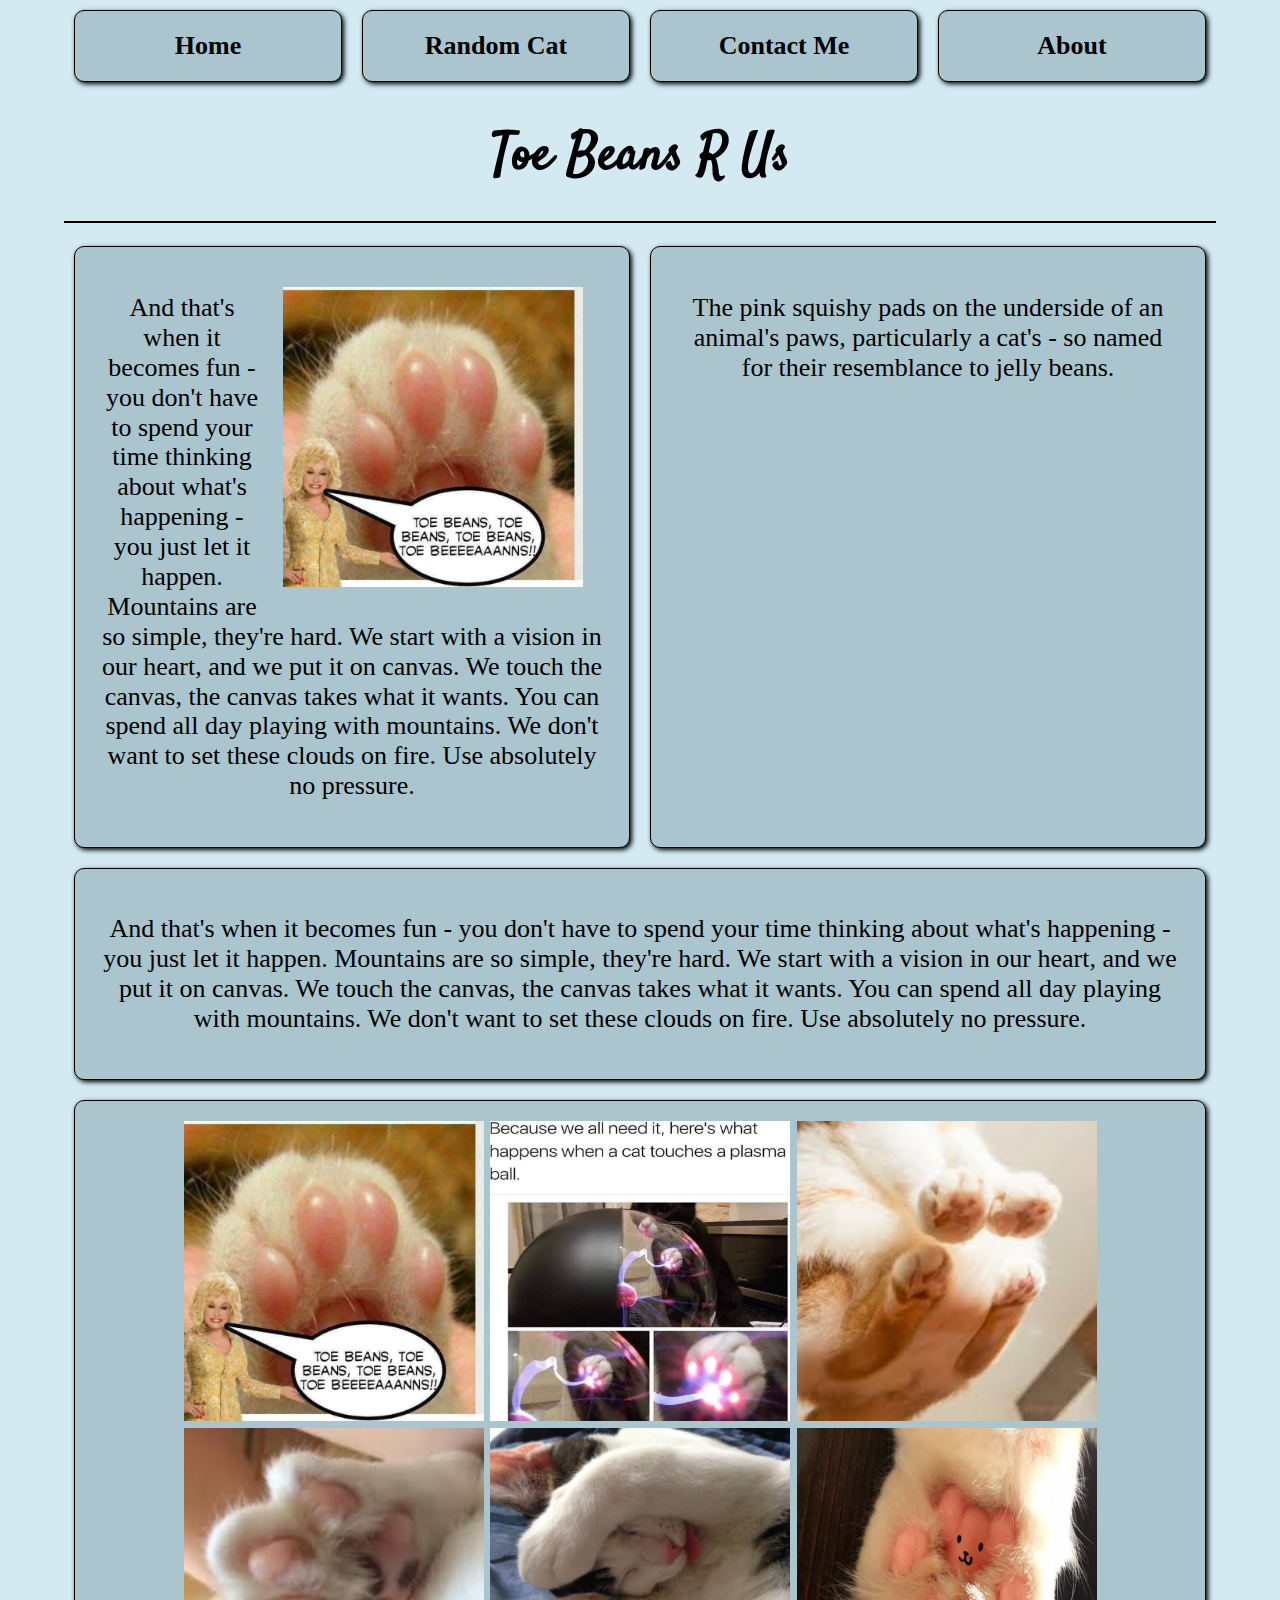
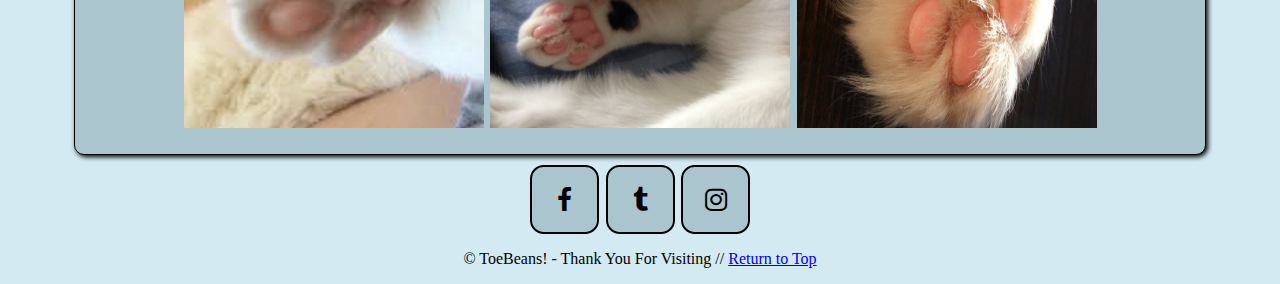
==== index.html @ 56188e89 "EOD 3/27/19 CodeLou" ====
<!DOCTYPE html>
<html lang="en" dir="ltr">
<head>
  <meta charset="utf-8">
  <link rel="stylesheet" type="text/css" href="css\normalize.css">
  <link rel="stylesheet" type="text/css" href="css\styles.css">
  <link rel="stylesheet" type="text/css" href="css\media.css">
  <!--Social Media Icon Libray! -->
  <link rel="stylesheet" href="https://cdnjs.cloudflare.com/ajax/libs/font-awesome/4.7.0/css/font-awesome.min.css">
  <!-- Fancy Curly Font! -->
  <link href="https://fonts.googleapis.com/css?family=Satisfy" rel="stylesheet">



  <title>Toe Beans R Us</title>
</head>
  <body id='top'>
    <div class="NavBar">
      <nav>
        <ul>
          <li class='center'><a class="active centered" href="#">Home</a></li>
          <li><a href="https://random.cat" target="_blank">Random Cat</a></li>
          <li><a href="#">Contact Me</a></li>
          <li><a href="#">About</a></li>
        </ul>
      </nav>
    </div>
    <div class="mainBody">
      <h1>Toe Beans R Us</h1>
      <hr/>
      <div class="main-section">
        <div class="clearfix firstcontent content">
          <!-- TOE BEANS -->
          <img class ="cat none" alt="cats!" src="img/TB1.jpg">
          <p class="">And that's when it becomes fun - you don't have to spend your time thinking about what's happening - you just let it happen. Mountains are so simple, they're hard. We start with a vision in our heart, and we put it on canvas.
            We touch the canvas, the canvas takes what it wants. You can spend all day playing with mountains. We don't want to set these clouds on fire.
            Use absolutely no pressure.
          </p>
        </div>
        <div class="content">
          <p class="">
            The pink squishy pads on the underside of an animal's paws, particularly a cat's - so named for their resemblance to jelly beans.
          </p>
        </div>
        <div class="content">
          <p class="">And that's when it becomes fun - you don't have to spend your time thinking about what's happening - you just let it happen. Mountains are so simple, they're hard. We start with a vision in our heart, and we put it on canvas.
            We touch the canvas, the canvas takes what it wants. You can spend all day playing with mountains. We don't want to set these clouds on fire.
            Use absolutely no pressure.
          </p>
        </div>

      </div>
    </div>
    <div class="secondary-content">
      <div class="content flex-cats">
        <img class ="cat"  alt="cats!" src="img/TB1.jpg">
        <img class ="cat"  alt="cats!" src="img/TB2.jpg">
        <img class ="cat"  alt="cats!" src="img/TB3.jpg">
        <img class ="cat"  alt="cats!" src="img/TB4.jpg">
        <img class ="cat"  alt="cats!" src="img/TB5.jpg">
        <img class ="cat"  alt="cats!" src="img/TB6.png">

      </div>

    </div>

    <footer>
      <div class="dasfooter">
        <a class="fa fa-facebook social" href="https://www.facebook.com/kenneth.isnt" target="_blank"></a>
        <a class="fa fa-tumblr social"href="https://codelou-kenny.tumblr.com" target="_blank"></a>
        <a class="fa fa-instagram social"href="https://instagram.com/kennyisnt" target="_blank"></a>
        <p>&copy ToeBeans! - Thank You For Visiting // <a href="#top">Return to Top</a></p>
      </div>
    </footer>
    <script src="js/java.js"></script>
  </body>
</html>
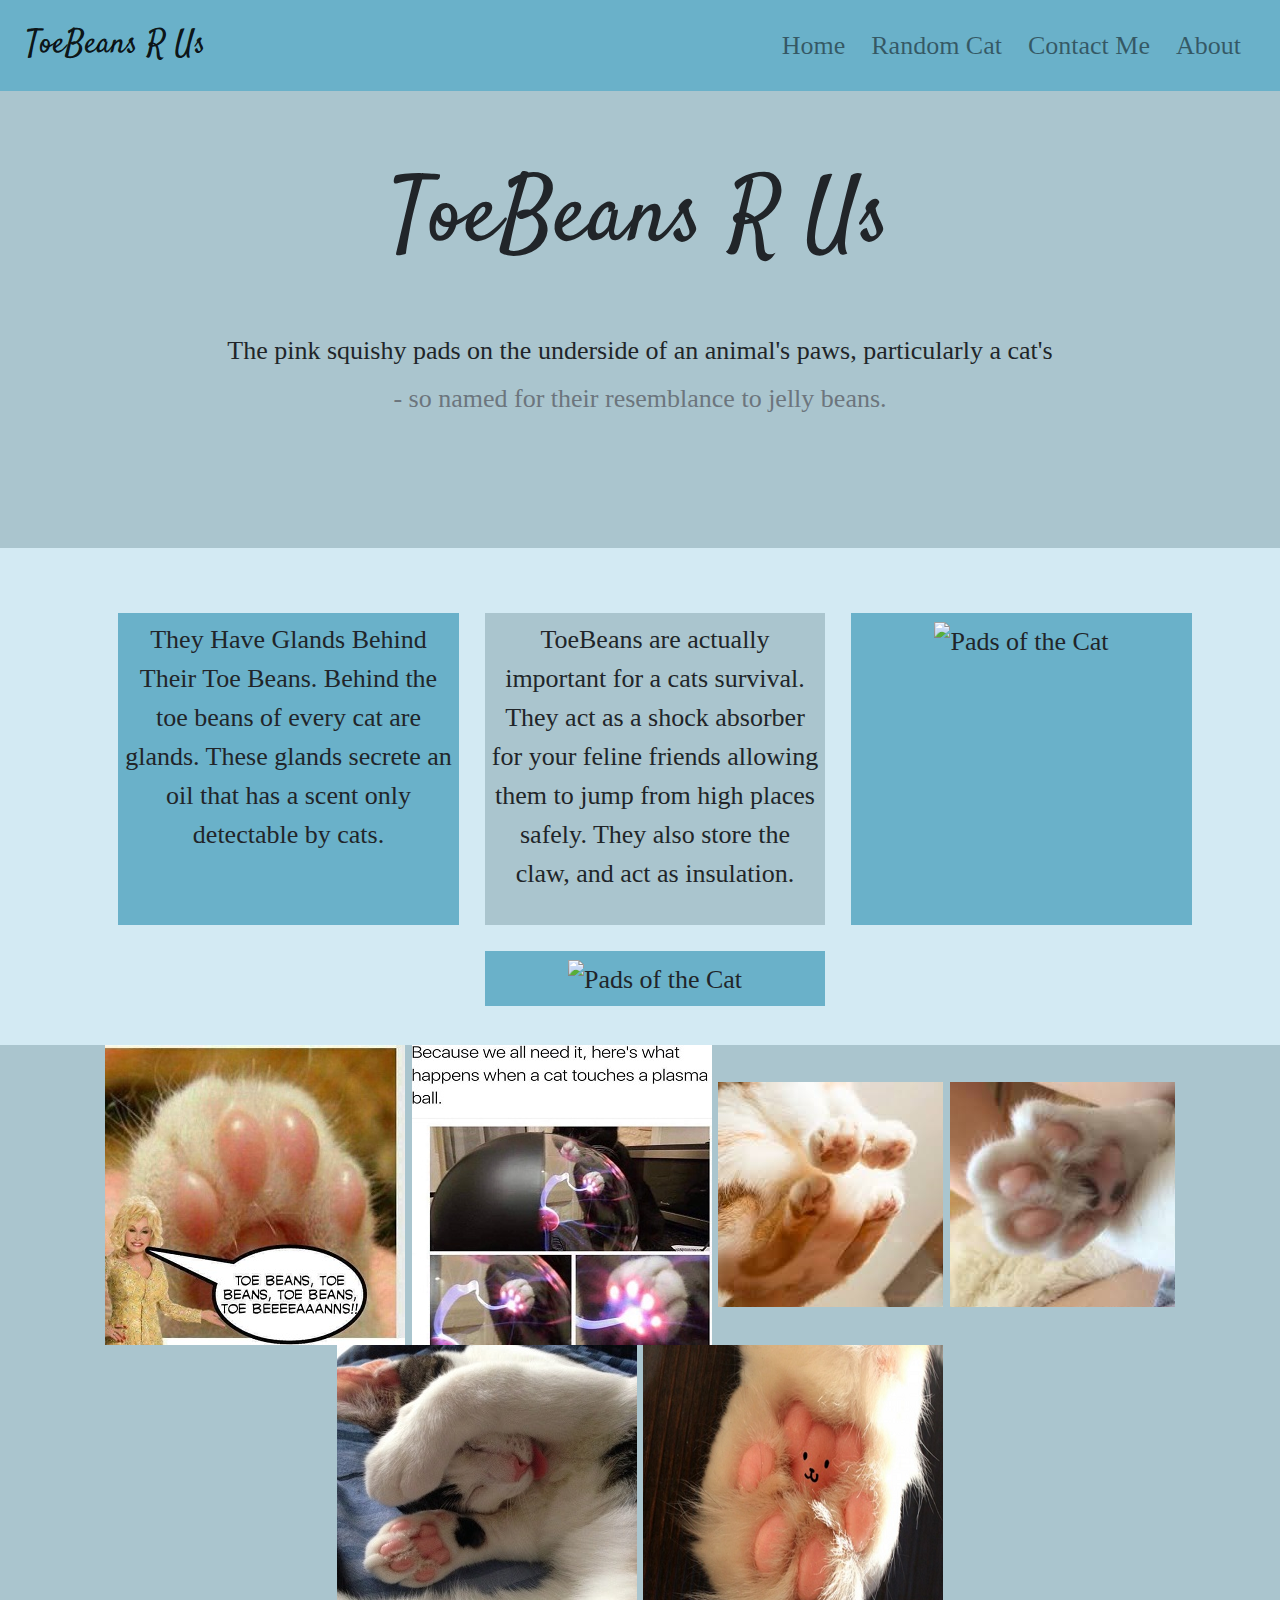
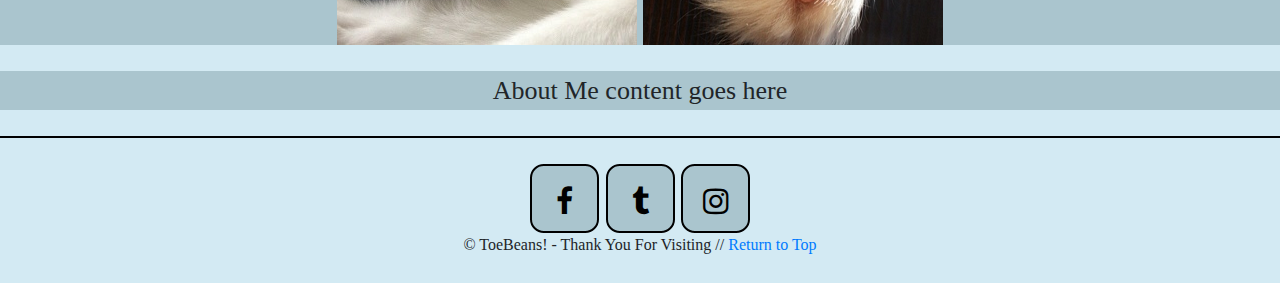
==== commit 0b982087: "Pushing BS added NavBar/Content Management" ====
--- a/index.html
+++ b/index.html
@@ -2,68 +2,120 @@
 <html lang="en" dir="ltr">
 <head>
   <meta charset="utf-8">
+  <link rel="stylesheet" href="https://stackpath.bootstrapcdn.com/bootstrap/4.3.1/css/bootstrap.min.css" integrity="sha384-ggOyR0iXCbMQv3Xipma34MD+dH/1fQ784/j6cY/iJTQUOhcWr7x9JvoRxT2MZw1T" crossorigin="anonymous">
+  <link rel="stylesheet" href="https://cdnjs.cloudflare.com/ajax/libs/font-awesome/4.7.0/css/font-awesome.min.css">
+  <link href="https://fonts.googleapis.com/css?family=Satisfy" rel="stylesheet">
+
   <link rel="stylesheet" type="text/css" href="css\normalize.css">
   <link rel="stylesheet" type="text/css" href="css\styles.css">
   <link rel="stylesheet" type="text/css" href="css\media.css">
   <!--Social Media Icon Libray! -->
-  <link rel="stylesheet" href="https://cdnjs.cloudflare.com/ajax/libs/font-awesome/4.7.0/css/font-awesome.min.css">
+
   <!-- Fancy Curly Font! -->
-  <link href="https://fonts.googleapis.com/css?family=Satisfy" rel="stylesheet">
 
 
 
   <title>Toe Beans R Us</title>
 </head>
   <body id='top'>
-    <div class="NavBar">
-      <nav>
-        <ul>
-          <li class='center'><a class="active centered" href="#">Home</a></li>
-          <li><a href="https://random.cat" target="_blank">Random Cat</a></li>
-          <li><a href="#">Contact Me</a></li>
-          <li><a href="#">About</a></li>
-        </ul>
-      </nav>
-    </div>
+    <nav class="navbar backbluer navbar-expand-lg navbar-light fixed-top">
+      <a class="navbar-brand fancyscript" href="#">ToeBeans R Us</a>
+      <button class="navbar-toggler" type="button" data-toggle="collapse" data-target="#navbarNavAltMarkup" aria-controls="navbarNavAltMarkup" aria-expanded="false" aria-label="Toggle navigation">
+        <span class="navbar-toggler-icon"></span>
+      </button>
+      <div class="collapse navbar-collapse justify-content-end" id="navbarNavAltMarkup">
+        <div class="navbar-nav">
+          <a class="nav-item nav-link" href="#top">Home <span class="sr-only">(current)</span></a>
+          <a class="nav-item nav-link" href="https://random.cat" target="_blank">Random Cat</a>
+          <a class="nav-item nav-link" href="#">Contact Me</a>
+          <a class="nav-item nav-link" href="#">About</a>
+        </div>
+      </div>
+    </nav>
+
     <div class="mainBody">
-      <h1>Toe Beans R Us</h1>
-      <hr/>
+      <div class="jumbotron jumbotron-fluid backblue">
+        <div class="container">
+          <h1 class="display-4">ToeBeans R Us</h1>
+          <p class="h6">The pink squishy pads on the underside of an animal's paws, particularly a cat's</p>
+          <p class="text-muted text-align-right">- so named for their resemblance to jelly beans.</p>
+        </div>
+      </div>
+
+      <div class="container-fluid">
+        <div class="row justify-content-center">
+          <div class="col-sm-3 backbluer m-2 p-1">
+            <p>They Have Glands Behind Their Toe Beans. Behind the toe beans of every cat are glands. These glands secrete an oil that has a scent only detectable by cats.</p>
+          </div>
+          <div class="col-sm-3 backblue m-2 p-1">
+            <p>ToeBeans are actually important for a cats survival. They act as a shock absorber for your feline friends allowing them to jump from high places safely. They also store the claw, and act as insulation.</p>
+          </div>
+          <div class="col-sm-3 backbluer m-2 p-1">
+            <img class="img-fluid" src="img/tb1.jpg" alt="Pads of the Cat">
+          </div>
+          <div class="col-sm-3 backbluer m-2 p-1">
+            <img class="img-fluid" src="img/tb6.png" alt="Pads of the Cat">
+          </div>
+        </div>
+      </div>
+
+
+<!--
+      <div class="container">
+
+        <div class="row">
+          <div class="col-md-4">
+              <div class="card backblue content-bord">
+                <img src="img/tb1.jpg" class="card-img-top" alt="Pads of the Cat">
+                <div class="card-body">
+                  <p class="card-text">The pink squishy pads on the underside of an animal's paws, particularly a cat's - so named for their resemblance to jelly beans.</p>
+                </div>
+              </div>
+          </div>
+          <div class="col-md-4">
+              <div class="card backblue content-bord">
+                <img src="img/tb2.jpg" class="card-img-top" alt="Pads of the Cat">
+                <div class="card-body">
+                  <p class="card-text">The pink squishy pads on the underside of an animal's paws, particularly a cat's - so named for their resemblance to jelly beans.</p>
+                </div>
+              </div>
+          </div>
+          <div class="col-md-4">
+              <div class="card backblue content-bord">
+                <img src="img/tb3.jpg" class="card-img-top" alt="Pads of the Cat">
+                <div class="card-body">
+                  <p class="card-text">The pink squishy pads on the underside of an animal's paws, particularly a cat's - so named for their resemblance to jelly beans.</p>
+                </div>
+              </div>
+          </div>
+        </div>
+      </div> -->
+
+
       <div class="main-section">
-        <div class="clearfix firstcontent content">
-          <!-- TOE BEANS -->
-          <img class ="cat none" alt="cats!" src="img/TB1.jpg">
-          <p class="">And that's when it becomes fun - you don't have to spend your time thinking about what's happening - you just let it happen. Mountains are so simple, they're hard. We start with a vision in our heart, and we put it on canvas.
-            We touch the canvas, the canvas takes what it wants. You can spend all day playing with mountains. We don't want to set these clouds on fire.
-            Use absolutely no pressure.
-          </p>
-        </div>
-        <div class="content">
-          <p class="">
-            The pink squishy pads on the underside of an animal's paws, particularly a cat's - so named for their resemblance to jelly beans.
-          </p>
-        </div>
-        <div class="content">
-          <p class="">And that's when it becomes fun - you don't have to spend your time thinking about what's happening - you just let it happen. Mountains are so simple, they're hard. We start with a vision in our heart, and we put it on canvas.
-            We touch the canvas, the canvas takes what it wants. You can spend all day playing with mountains. We don't want to set these clouds on fire.
-            Use absolutely no pressure.
-          </p>
-        </div>
+
+
+
 
       </div>
     </div>
-    <div class="secondary-content">
-      <div class="content flex-cats">
+    <div class="secondary-content my-3">
+      <div class="backblue flex-cats">
+
         <img class ="cat"  alt="cats!" src="img/TB1.jpg">
         <img class ="cat"  alt="cats!" src="img/TB2.jpg">
         <img class ="cat"  alt="cats!" src="img/TB3.jpg">
         <img class ="cat"  alt="cats!" src="img/TB4.jpg">
         <img class ="cat"  alt="cats!" src="img/TB5.jpg">
         <img class ="cat"  alt="cats!" src="img/TB6.png">
+      </div>
 
+      <div class="aboutMe backblue mt-3" id"about">
+        <p>About Me content goes here</p>
       </div>
 
     </div>
-
+    <hr/>
     <footer>
       <div class="dasfooter">
         <a class="fa fa-facebook social" href="https://www.facebook.com/kenneth.isnt" target="_blank"></a>
@@ -72,6 +124,8 @@
         <p>&copy ToeBeans! - Thank You For Visiting // <a href="#top">Return to Top</a></p>
       </div>
     </footer>
+    <!-- LOAD JQUERY -->
+    <script src="https://code.jquery.com/jquery-3.3.1.slim.js" integrity="sha256-fNXJFIlca05BIO2Y5zh1xrShK3ME+/lYZ0j+ChxX2DA=" crossorigin="anonymous"></script>
     <script src="js/java.js"></script>
   </body>
 </html>
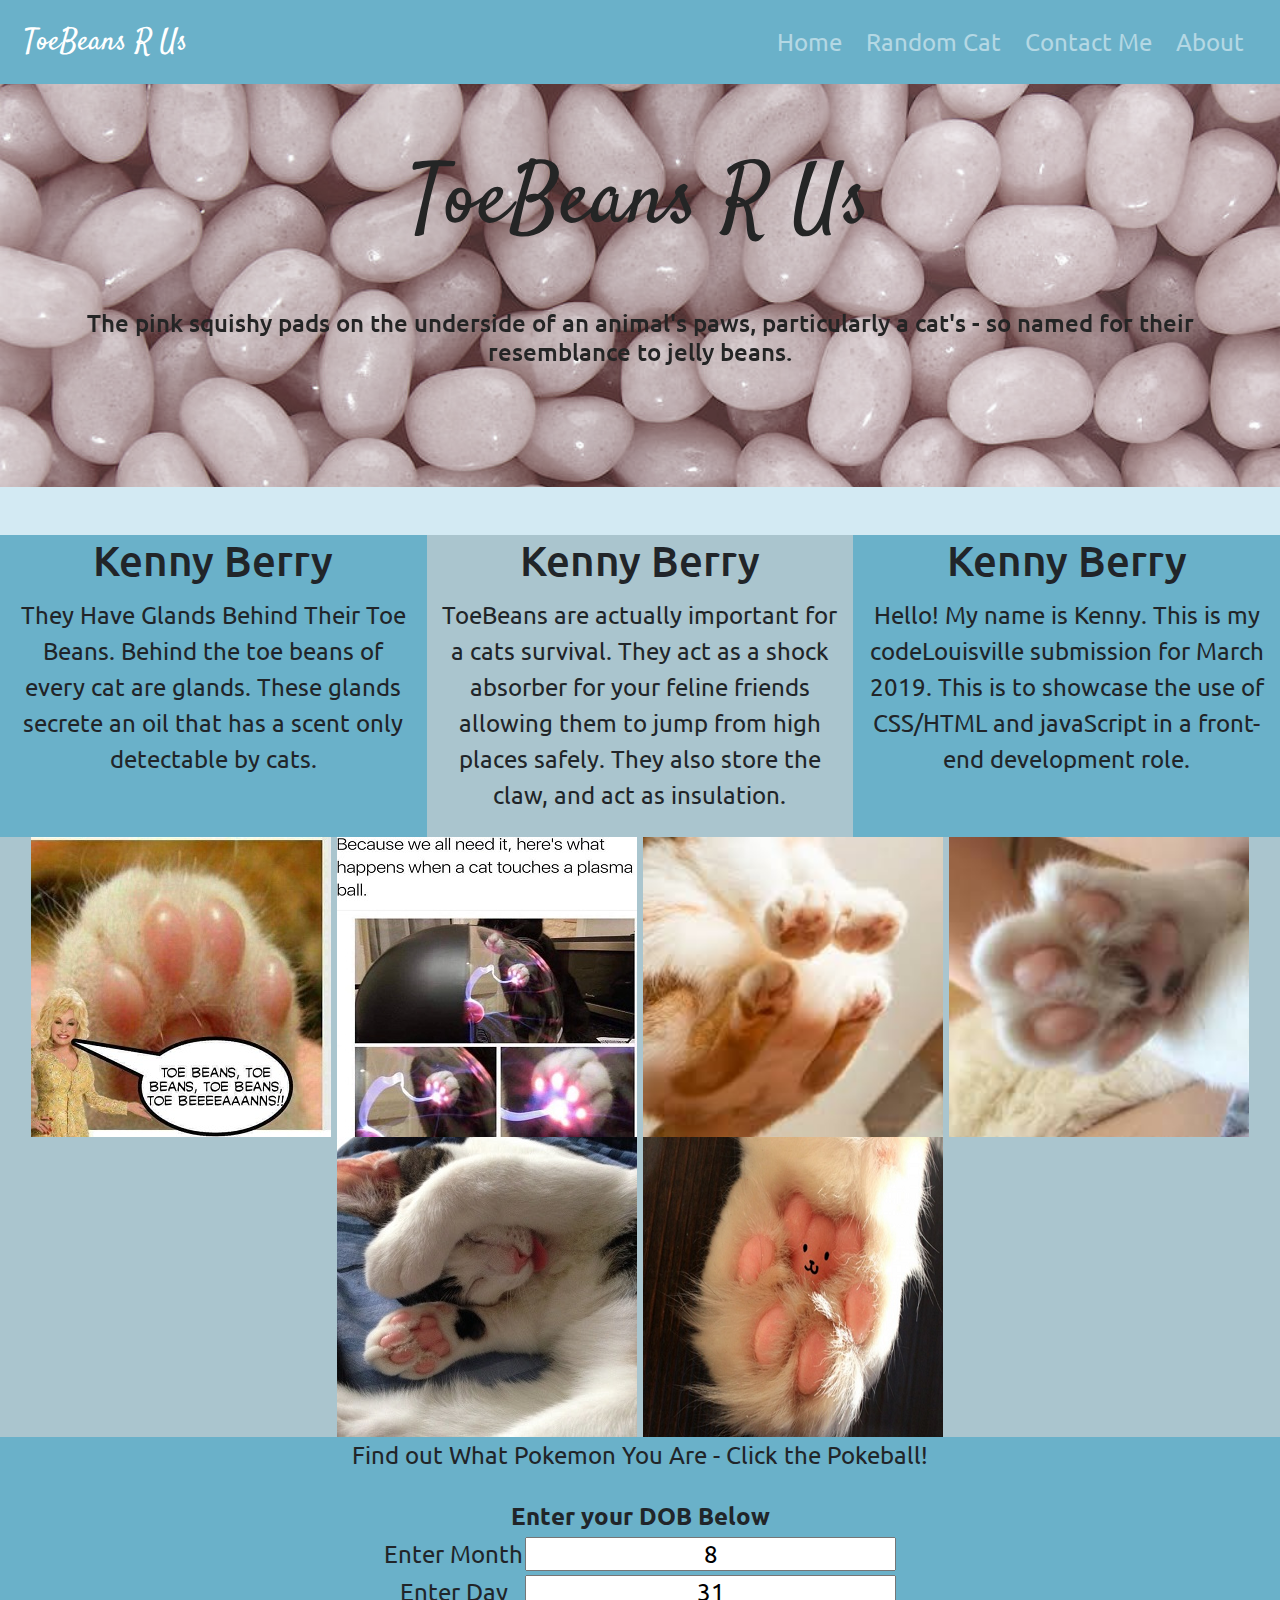
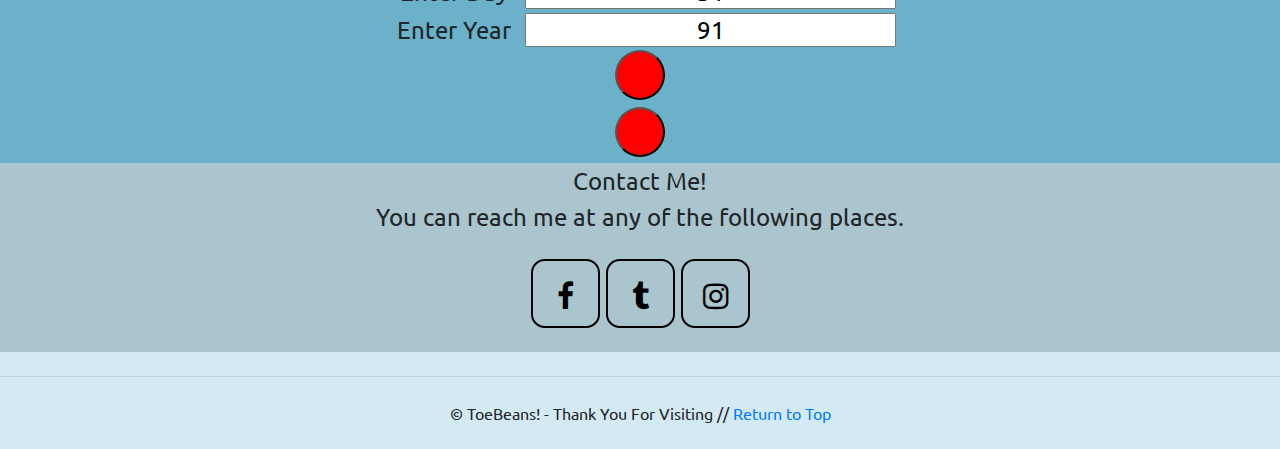
==== commit 9a95ceb0: "Massive Overhaul pushing the BootStrap Layout and added Pokemon Quiz Tbl" ====
--- a/index.html
+++ b/index.html
@@ -4,21 +4,19 @@
   <meta charset="utf-8">
   <link rel="stylesheet" href="https://stackpath.bootstrapcdn.com/bootstrap/4.3.1/css/bootstrap.min.css" integrity="sha384-ggOyR0iXCbMQv3Xipma34MD+dH/1fQ784/j6cY/iJTQUOhcWr7x9JvoRxT2MZw1T" crossorigin="anonymous">
   <link rel="stylesheet" href="https://cdnjs.cloudflare.com/ajax/libs/font-awesome/4.7.0/css/font-awesome.min.css">
+<!-- Cursive / Header/Titles -->
   <link href="https://fonts.googleapis.com/css?family=Satisfy" rel="stylesheet">
+  <!-- MainBody Font -->
+  <link href="https://fonts.googleapis.com/css?family=Ubuntu" rel="stylesheet">
 
   <link rel="stylesheet" type="text/css" href="css\normalize.css">
   <link rel="stylesheet" type="text/css" href="css\styles.css">
-  <link rel="stylesheet" type="text/css" href="css\media.css">
   <!--Social Media Icon Libray! -->
-
-  <!-- Fancy Curly Font! -->
-
-
-
   <title>Toe Beans R Us</title>
 </head>
   <body id='top'>
-    <nav class="navbar backbluer navbar-expand-lg navbar-light fixed-top">
+    <!-- Nav Bar!  -->
+    <nav class="navbar backbluer navbar-expand-lg navbar-dark fixed-top">
       <a class="navbar-brand fancyscript" href="#">ToeBeans R Us</a>
       <button class="navbar-toggler" type="button" data-toggle="collapse" data-target="#navbarNavAltMarkup" aria-controls="navbarNavAltMarkup" aria-expanded="false" aria-label="Toggle navigation">
         <span class="navbar-toggler-icon"></span>
@@ -27,100 +25,83 @@
         <div class="navbar-nav">
           <a class="nav-item nav-link" href="#top">Home <span class="sr-only">(current)</span></a>
           <a class="nav-item nav-link" href="https://random.cat" target="_blank">Random Cat</a>
-          <a class="nav-item nav-link" href="#">Contact Me</a>
+          <a class="nav-item nav-link" href="#contact">Contact Me</a>
           <a class="nav-item nav-link" href="#">About</a>
         </div>
       </div>
     </nav>
 
     <div class="mainBody">
+      <!-- JumboTron Alert/Welcome Mat  -->
+
       <div class="jumbotron jumbotron-fluid backblue">
         <div class="container">
-          <h1 class="display-4">ToeBeans R Us</h1>
-          <p class="h6">The pink squishy pads on the underside of an animal's paws, particularly a cat's</p>
-          <p class="text-muted text-align-right">- so named for their resemblance to jelly beans.</p>
+          <h1 class="display-4 fancyscript">ToeBeans R Us</h1>
+          <p class="h6">The pink squishy pads on the underside of an animal's paws, particularly a cat's - so named for their resemblance to jelly beans.</p>
+          <p></p>
         </div>
       </div>
 
       <div class="container-fluid">
-        <div class="row justify-content-center">
-          <div class="col-sm-3 backbluer m-2 p-1">
+        <div class="row justify-content-around">
+          <div class="col-md-4 backbluer">
+            <h3>Kenny Berry</h3>
             <p>They Have Glands Behind Their Toe Beans. Behind the toe beans of every cat are glands. These glands secrete an oil that has a scent only detectable by cats.</p>
           </div>
-          <div class="col-sm-3 backblue m-2 p-1">
+          <div class="col-md-4 backblue">
+            <h3>Kenny Berry</h3>
             <p>ToeBeans are actually important for a cats survival. They act as a shock absorber for your feline friends allowing them to jump from high places safely. They also store the claw, and act as insulation.</p>
           </div>
-          <div class="col-sm-3 backbluer m-2 p-1">
-            <img class="img-fluid" src="img/tb1.jpg" alt="Pads of the Cat">
+          <div class="col-md-4 backbluer">
+
+            <h3>Kenny Berry</h3>            <p>Hello! My name is Kenny. This is my codeLouisville submission for March 2019. This is to showcase the use of CSS/HTML and javaScript in a front-end development role.</p>
           </div>
-          <div class="col-sm-3 backbluer m-2 p-1">
-            <img class="img-fluid" src="img/tb6.png" alt="Pads of the Cat">
+          <div class="col-md-12 backblue">
+            <img class ="cat"  alt="cats!" src="img/TB1.jpg">
+            <img class ="cat"  alt="cats!" src="img/TB2.jpg">
+            <img class ="cat"  alt="cats!" src="img/TB3.jpg">
+            <img class ="cat"  alt="cats!" src="img/TB4.jpg">
+            <img class ="cat"  alt="cats!" src="img/TB5.jpg">
+            <img class ="cat"  alt="cats!" src="img/TB6.png">
           </div>
         </div>
       </div>
+    </div>
 
 
-<!--
-      <div class="container">
-
-        <div class="row">
-          <div class="col-md-4">
-              <div class="card backblue content-bord">
-                <img src="img/tb1.jpg" class="card-img-top" alt="Pads of the Cat">
-                <div class="card-body">
-                  <p class="card-text">The pink squishy pads on the underside of an animal's paws, particularly a cat's - so named for their resemblance to jelly beans.</p>
-                </div>
-              </div>
-          </div>
-          <div class="col-md-4">
-              <div class="card backblue content-bord">
-                <img src="img/tb2.jpg" class="card-img-top" alt="Pads of the Cat">
-                <div class="card-body">
-                  <p class="card-text">The pink squishy pads on the underside of an animal's paws, particularly a cat's - so named for their resemblance to jelly beans.</p>
-                </div>
-              </div>
-          </div>
-          <div class="col-md-4">
-              <div class="card backblue content-bord">
-                <img src="img/tb3.jpg" class="card-img-top" alt="Pads of the Cat">
-                <div class="card-body">
-                  <p class="card-text">The pink squishy pads on the underside of an animal's paws, particularly a cat's - so named for their resemblance to jelly beans.</p>
-                </div>
-              </div>
-          </div>
+    <div class="secondary-content">
+      <div class="backbluer flex-cats">
+        <p class="pokeQuestion">Find out What Pokemon You Are - Click the Pokeball!</p>
+        <div class='pokeHider'>
+          <table align="center">
+            <th colspan="2" class="pokeResults">Enter your DOB Below</th>
+              <tr><td>Enter Month</td><td><input type="text" label="Enter Month" class="pokeMonth" value="8"></td></tr>
+              <tr><td>Enter Day</td><td><input type="text" class="pokeDay" value="31" ></td></tr>
+              <tr><td>Enter Year</td><td><input type="text" class="pokeYear" value="91" ></td></tr>
+              <tr>
+                <th colspan="2">
+                  <button onClick="pokeQuiz()" class="pokeSubmit" type="submit"></button>
+                </th>
+              </tr>
+          </table>
         </div>
-      </div> -->
-
-
-      <div class="main-section">
-
-
-
-
-      </div>
-    </div>
-    <div class="secondary-content my-3">
-      <div class="backblue flex-cats">
-
-        <img class ="cat"  alt="cats!" src="img/TB1.jpg">
-        <img class ="cat"  alt="cats!" src="img/TB2.jpg">
-        <img class ="cat"  alt="cats!" src="img/TB3.jpg">
-        <img class ="cat"  alt="cats!" src="img/TB4.jpg">
-        <img class ="cat"  alt="cats!" src="img/TB5.jpg">
-        <img class ="cat"  alt="cats!" src="img/TB6.png">
+        <div class="pokeKazam">
+          <button class="pokeReveal" type="submit"></button>
+        </div>
       </div>
 
-      <div class="aboutMe backblue mt-3" id"about">
-        <p>About Me content goes here</p>
+      <div class="contactMeHere backblue pb-3" id"contact">
+        <p class="p-0 m-0">Contact Me!</p>
+        <p p-auto>You can reach me at any of the following places.</p>
+        <a class="fa fa-facebook social" href="https://www.facebook.com/kenneth.isnt" target="_blank"></a>
+        <a class="fa fa-tumblr social"href="https://codelou-kenny.tumblr.com" target="_blank"></a>
+        <a class="fa fa-instagram social"href="https://instagram.com/kennyisnt" target="_blank"></a>
       </div>
 
     </div>
     <hr/>
     <footer>
       <div class="dasfooter">
-        <a class="fa fa-facebook social" href="https://www.facebook.com/kenneth.isnt" target="_blank"></a>
-        <a class="fa fa-tumblr social"href="https://codelou-kenny.tumblr.com" target="_blank"></a>
-        <a class="fa fa-instagram social"href="https://instagram.com/kennyisnt" target="_blank"></a>
         <p>&copy ToeBeans! - Thank You For Visiting // <a href="#top">Return to Top</a></p>
       </div>
     </footer>
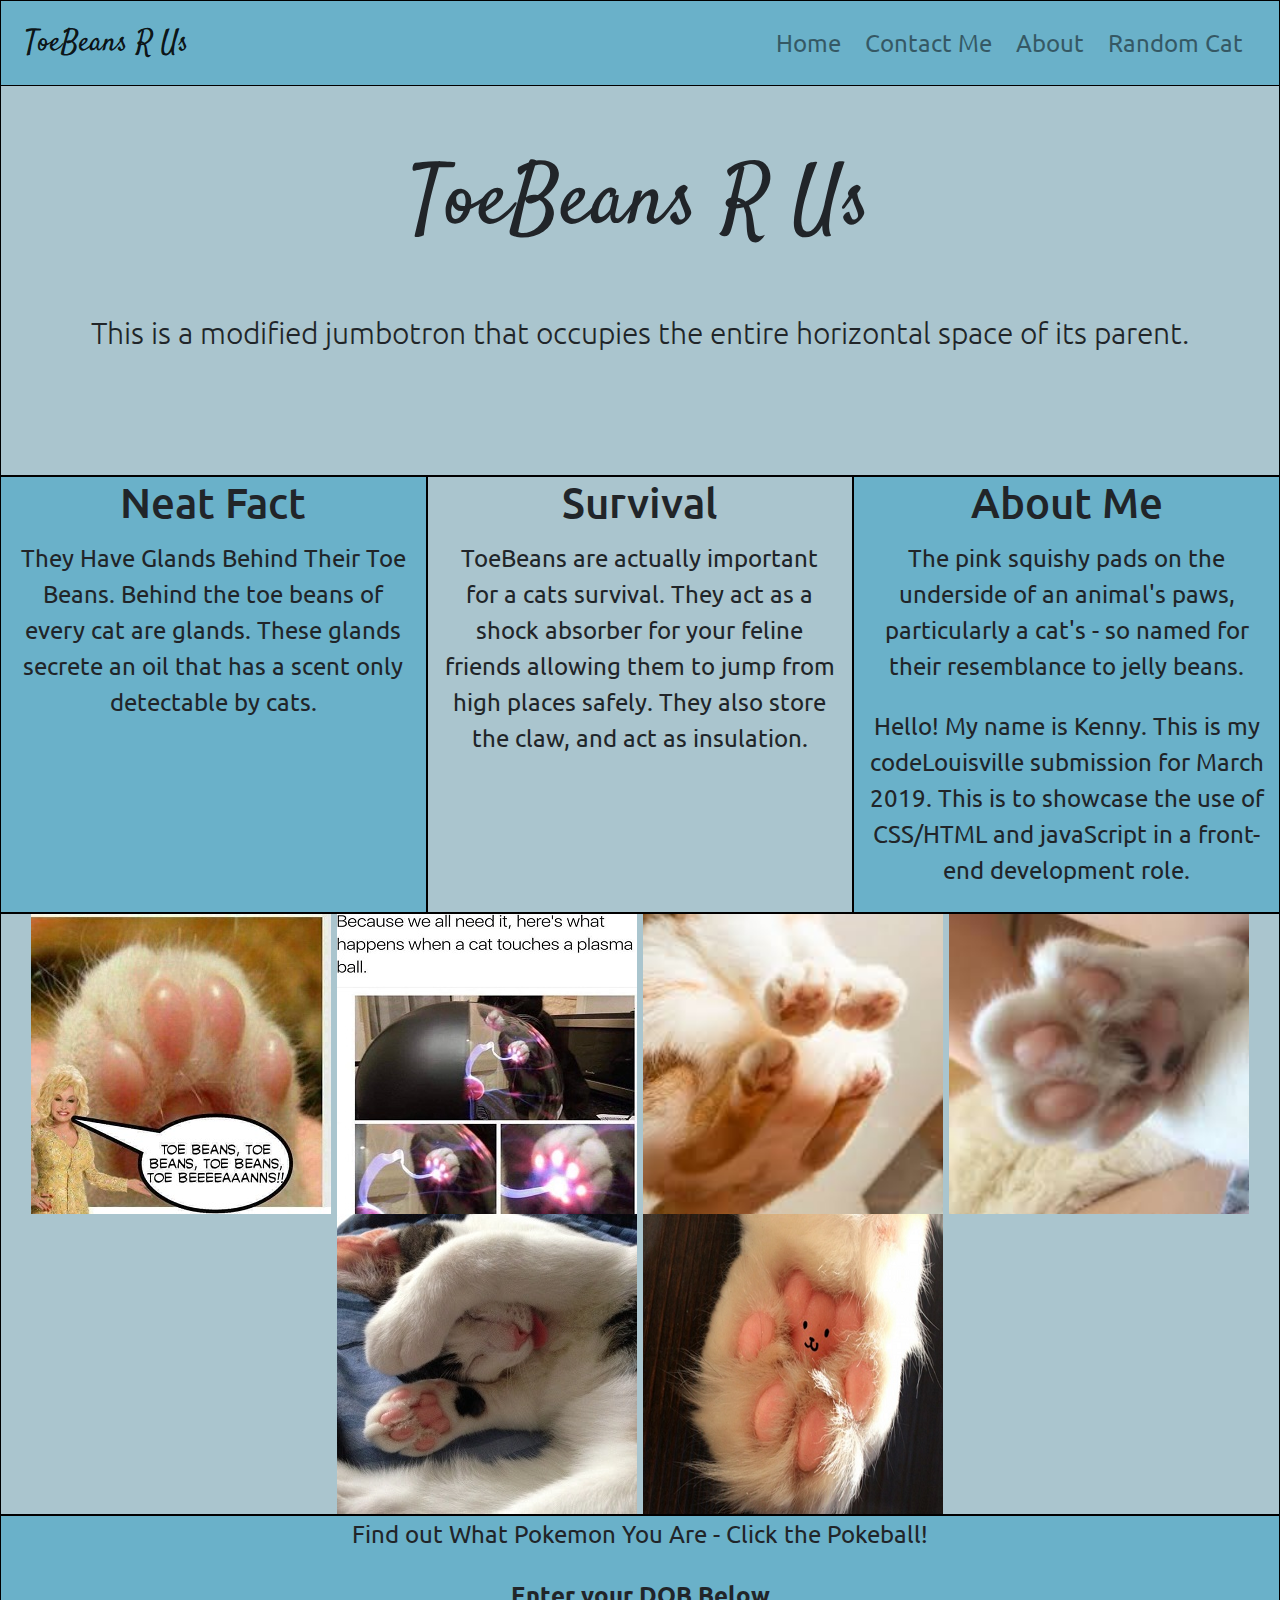
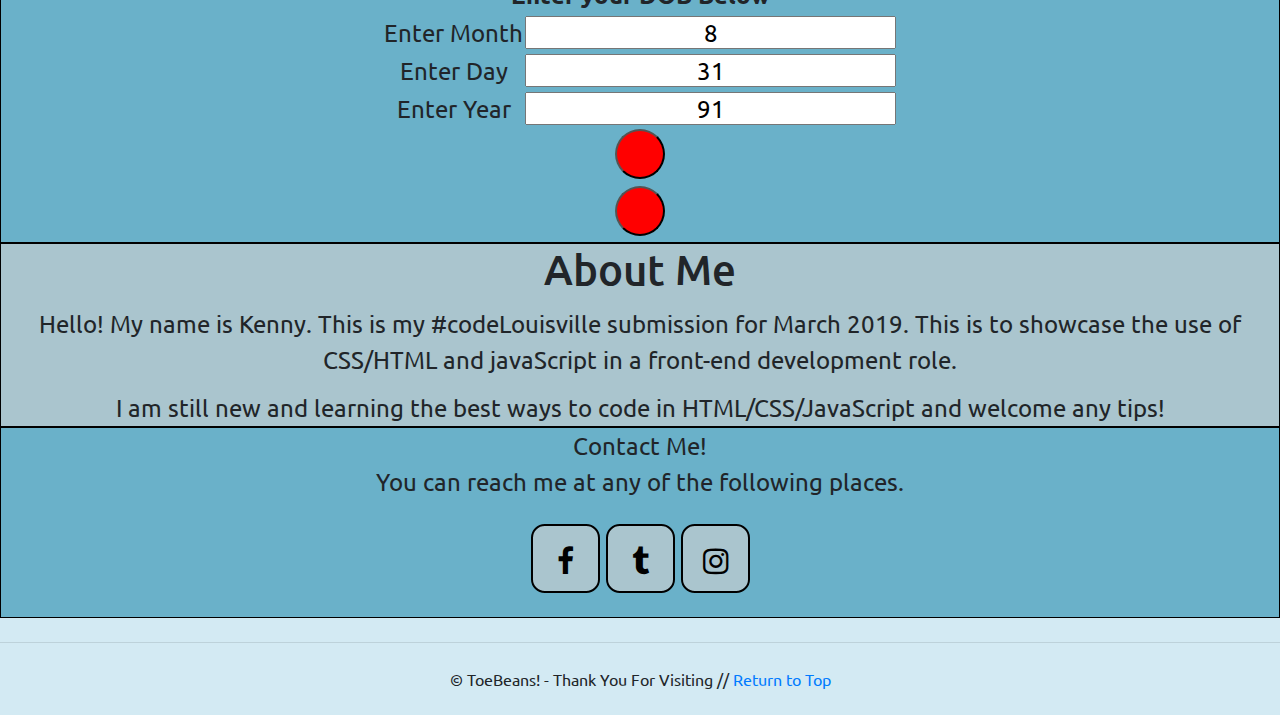
==== commit 0ab12676: "Final CodeLouisville Project Push" ====
--- a/index.html
+++ b/index.html
@@ -16,7 +16,7 @@
 </head>
   <body id='top'>
     <!-- Nav Bar!  -->
-    <nav class="navbar backbluer navbar-expand-lg navbar-dark fixed-top">
+    <nav class="navbar backbluer navbar-expand-lg navbar-light fixed-top">
       <a class="navbar-brand fancyscript" href="#">ToeBeans R Us</a>
       <button class="navbar-toggler" type="button" data-toggle="collapse" data-target="#navbarNavAltMarkup" aria-controls="navbarNavAltMarkup" aria-expanded="false" aria-label="Toggle navigation">
         <span class="navbar-toggler-icon"></span>
@@ -24,37 +24,36 @@
       <div class="collapse navbar-collapse justify-content-end" id="navbarNavAltMarkup">
         <div class="navbar-nav">
           <a class="nav-item nav-link" href="#top">Home <span class="sr-only">(current)</span></a>
+          <a class="nav-item nav-link contactButton" href="#contact">Contact Me</a>
+          <a class="nav-item nav-link aboutButton" href="#about">About</a>
           <a class="nav-item nav-link" href="https://random.cat" target="_blank">Random Cat</a>
-          <a class="nav-item nav-link" href="#contact">Contact Me</a>
-          <a class="nav-item nav-link" href="#">About</a>
         </div>
       </div>
     </nav>
 
     <div class="mainBody">
       <!-- JumboTron Alert/Welcome Mat  -->
-
-      <div class="jumbotron jumbotron-fluid backblue">
+      <div class="jumbotron jumbotron-fluid backblue mb-0">
         <div class="container">
           <h1 class="display-4 fancyscript">ToeBeans R Us</h1>
-          <p class="h6">The pink squishy pads on the underside of an animal's paws, particularly a cat's - so named for their resemblance to jelly beans.</p>
-          <p></p>
+          <p class="lead">This is a modified jumbotron that occupies the entire horizontal space of its parent.</p>
         </div>
       </div>
 
       <div class="container-fluid">
         <div class="row justify-content-around">
           <div class="col-md-4 backbluer">
-            <h3>Kenny Berry</h3>
+            <h3>Neat Fact</h3>
             <p>They Have Glands Behind Their Toe Beans. Behind the toe beans of every cat are glands. These glands secrete an oil that has a scent only detectable by cats.</p>
           </div>
           <div class="col-md-4 backblue">
-            <h3>Kenny Berry</h3>
+            <h3>Survival</h3>
             <p>ToeBeans are actually important for a cats survival. They act as a shock absorber for your feline friends allowing them to jump from high places safely. They also store the claw, and act as insulation.</p>
           </div>
-          <div class="col-md-4 backbluer">
-
-            <h3>Kenny Berry</h3>            <p>Hello! My name is Kenny. This is my codeLouisville submission for March 2019. This is to showcase the use of CSS/HTML and javaScript in a front-end development role.</p>
+          <div class="col-md-4 backbluer aboutMe">
+            <h3>About Me</h3>
+            <p>The pink squishy pads on the underside of an animal's paws, particularly a cat's - so named for their resemblance to jelly beans.</p>
+            <p>Hello! My name is Kenny. This is my codeLouisville submission for March 2019. This is to showcase the use of CSS/HTML and javaScript in a front-end development role.</p>
           </div>
           <div class="col-md-12 backblue">
             <img class ="cat"  alt="cats!" src="img/TB1.jpg">
@@ -89,8 +88,12 @@
           <button class="pokeReveal" type="submit"></button>
         </div>
       </div>
-
-      <div class="contactMeHere backblue pb-3" id"contact">
+      <div class="col-md-12 backblue aboutMe">
+        <h3>About Me</h3>
+        <p class='mb-2'>Hello! My name is Kenny. This is my #codeLouisville submission for March 2019. This is to showcase the use of CSS/HTML and javaScript in a front-end development role.</p>
+        <p class='mb-0'>I am still new and learning the best ways to code in HTML/CSS/JavaScript and welcome any tips!</p>
+      </div>
+      <div class="contactMeHere backbluer pb-3" id"contact">
         <p class="p-0 m-0">Contact Me!</p>
         <p p-auto>You can reach me at any of the following places.</p>
         <a class="fa fa-facebook social" href="https://www.facebook.com/kenneth.isnt" target="_blank"></a>
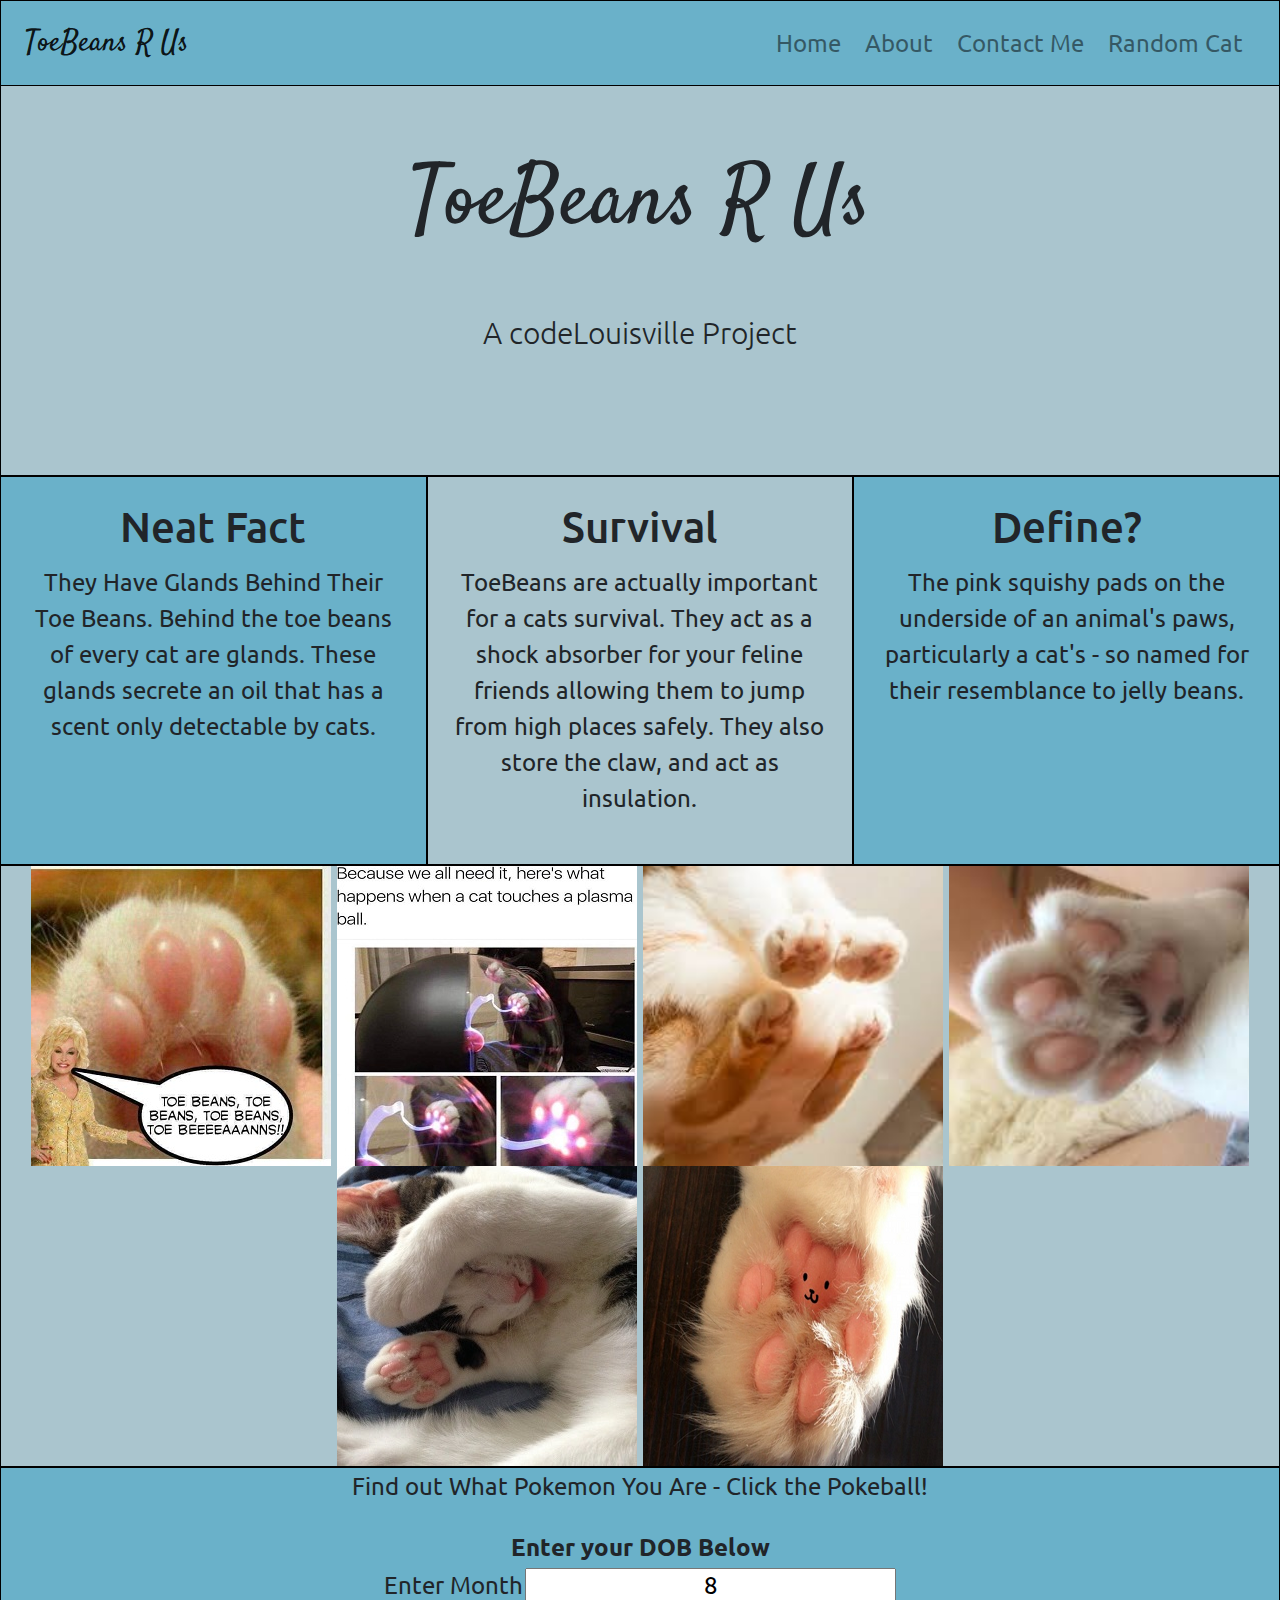
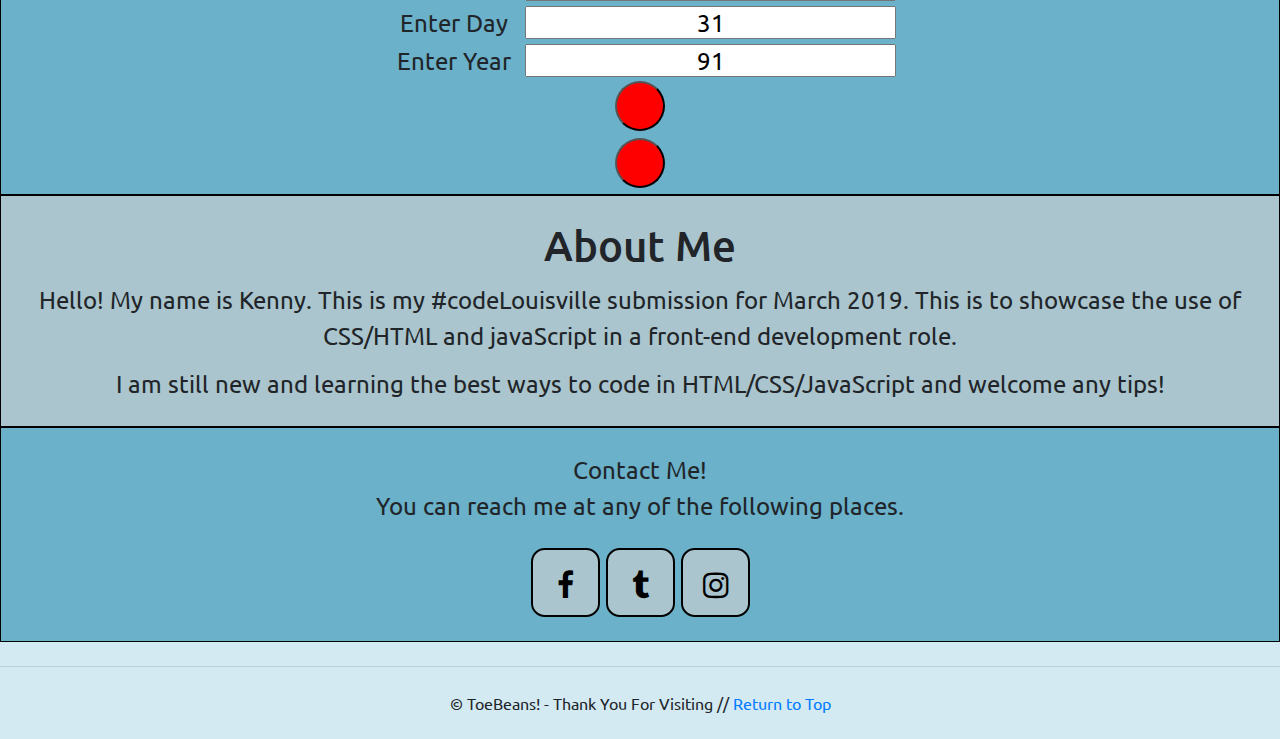
==== commit 23430b63: "Final CL Project Push Pt 2." ====
--- a/index.html
+++ b/index.html
@@ -24,8 +24,8 @@
       <div class="collapse navbar-collapse justify-content-end" id="navbarNavAltMarkup">
         <div class="navbar-nav">
           <a class="nav-item nav-link" href="#top">Home <span class="sr-only">(current)</span></a>
+          <a class="nav-item nav-link aboutButton" href="#about">About</a>
           <a class="nav-item nav-link contactButton" href="#contact">Contact Me</a>
-          <a class="nav-item nav-link aboutButton" href="#about">About</a>
           <a class="nav-item nav-link" href="https://random.cat" target="_blank">Random Cat</a>
         </div>
       </div>
@@ -36,24 +36,23 @@
       <div class="jumbotron jumbotron-fluid backblue mb-0">
         <div class="container">
           <h1 class="display-4 fancyscript">ToeBeans R Us</h1>
-          <p class="lead">This is a modified jumbotron that occupies the entire horizontal space of its parent.</p>
+          <p class="lead">A codeLouisville Project</p>
         </div>
       </div>
 
       <div class="container-fluid">
-        <div class="row justify-content-around">
-          <div class="col-md-4 backbluer">
+        <div class="row">
+          <div class="col-md-4 backbluer p-3">
             <h3>Neat Fact</h3>
             <p>They Have Glands Behind Their Toe Beans. Behind the toe beans of every cat are glands. These glands secrete an oil that has a scent only detectable by cats.</p>
           </div>
-          <div class="col-md-4 backblue">
+          <div class="col-md-4 backblue p-3">
             <h3>Survival</h3>
             <p>ToeBeans are actually important for a cats survival. They act as a shock absorber for your feline friends allowing them to jump from high places safely. They also store the claw, and act as insulation.</p>
           </div>
-          <div class="col-md-4 backbluer aboutMe">
-            <h3>About Me</h3>
+          <div class="col-md-4 backbluer p-3">
+            <h3>Define?</h3>
             <p>The pink squishy pads on the underside of an animal's paws, particularly a cat's - so named for their resemblance to jelly beans.</p>
-            <p>Hello! My name is Kenny. This is my codeLouisville submission for March 2019. This is to showcase the use of CSS/HTML and javaScript in a front-end development role.</p>
           </div>
           <div class="col-md-12 backblue">
             <img class ="cat"  alt="cats!" src="img/TB1.jpg">
@@ -88,12 +87,12 @@
           <button class="pokeReveal" type="submit"></button>
         </div>
       </div>
-      <div class="col-md-12 backblue aboutMe">
+      <div class="col-md-12 backblue aboutMe p-3" id="about">
         <h3>About Me</h3>
         <p class='mb-2'>Hello! My name is Kenny. This is my #codeLouisville submission for March 2019. This is to showcase the use of CSS/HTML and javaScript in a front-end development role.</p>
         <p class='mb-0'>I am still new and learning the best ways to code in HTML/CSS/JavaScript and welcome any tips!</p>
       </div>
-      <div class="contactMeHere backbluer pb-3" id"contact">
+      <div class="contactMeHere backbluer p-3" id="contact">
         <p class="p-0 m-0">Contact Me!</p>
         <p p-auto>You can reach me at any of the following places.</p>
         <a class="fa fa-facebook social" href="https://www.facebook.com/kenneth.isnt" target="_blank"></a>
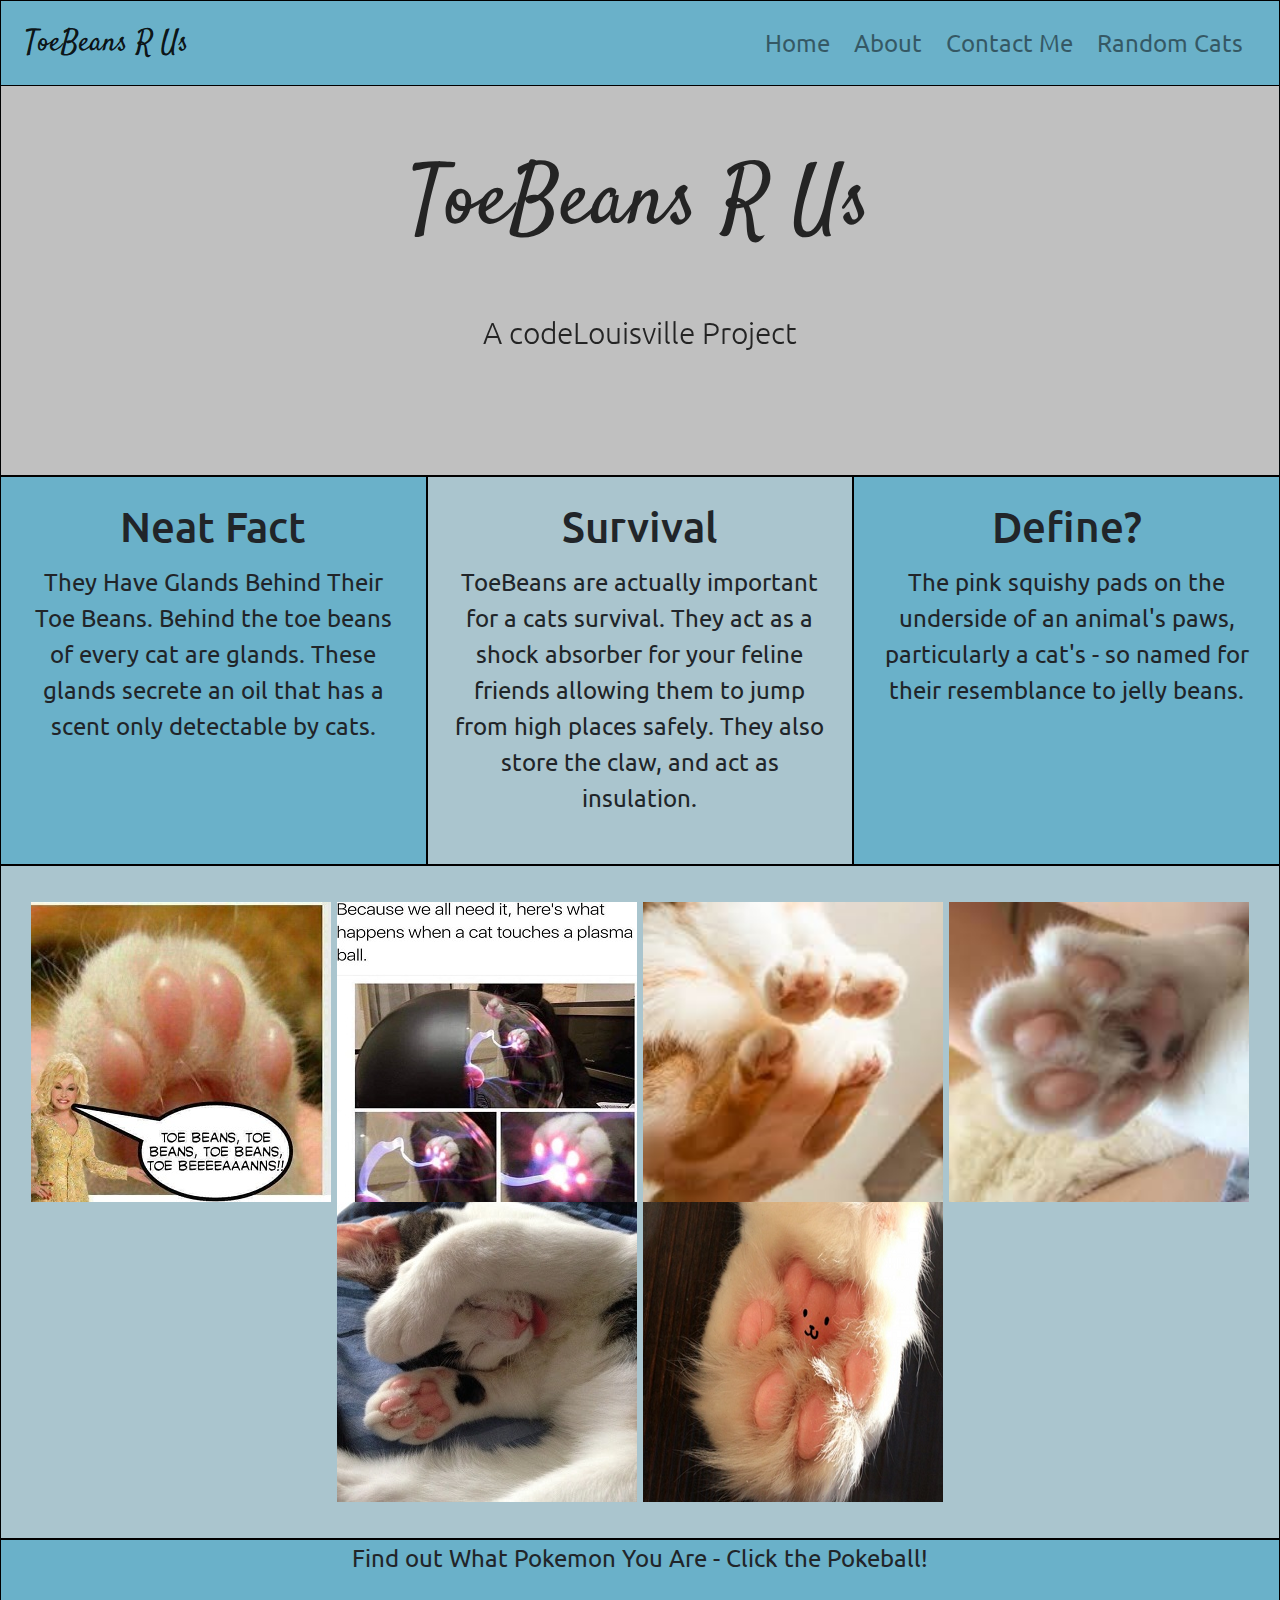
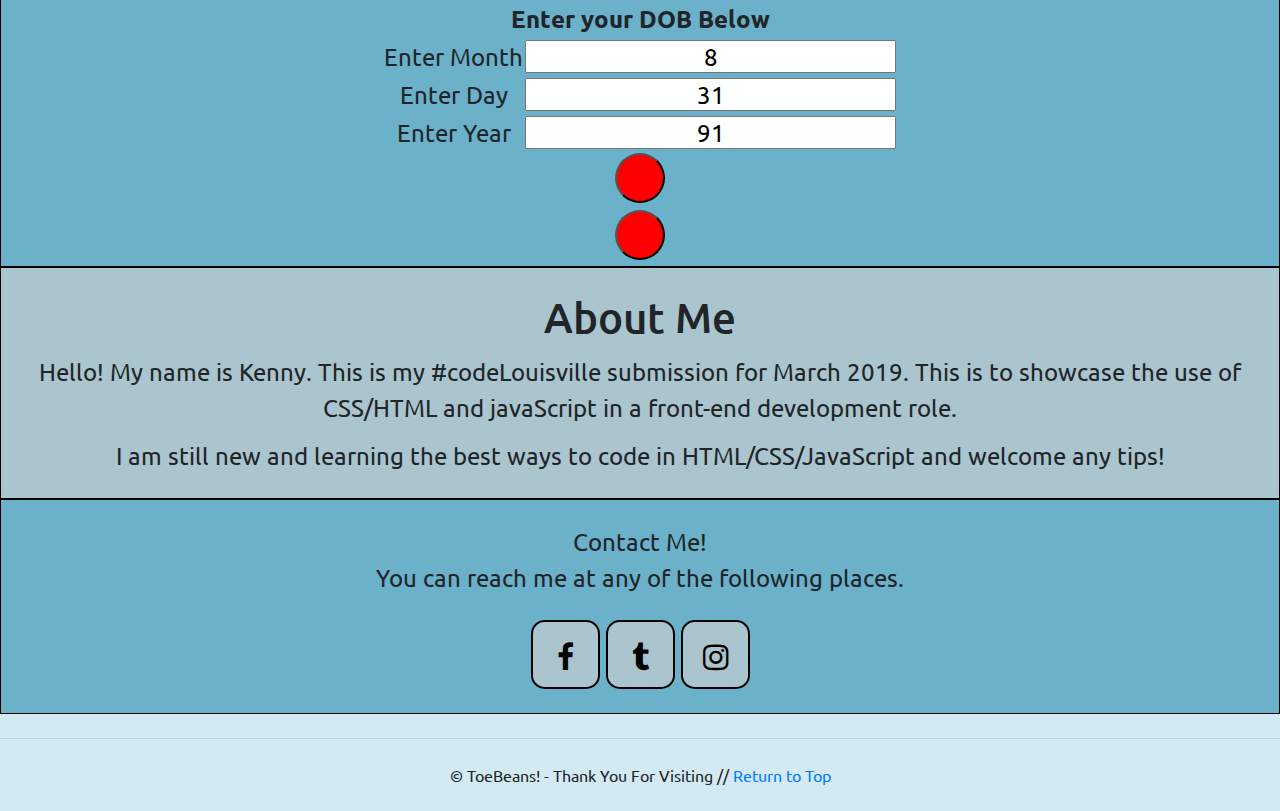
==== commit 07df3301: "Final Push - added jquery fadein/out on navbar interaction" ====
--- a/index.html
+++ b/index.html
@@ -26,7 +26,7 @@
           <a class="nav-item nav-link" href="#top">Home <span class="sr-only">(current)</span></a>
           <a class="nav-item nav-link aboutButton" href="#about">About</a>
           <a class="nav-item nav-link contactButton" href="#contact">Contact Me</a>
-          <a class="nav-item nav-link" href="https://random.cat" target="_blank">Random Cat</a>
+          <a class="nav-item nav-link" href="https://random.cat" target="_blank">Random Cats</a>
         </div>
       </div>
     </nav>
@@ -36,31 +36,33 @@
       <div class="jumbotron jumbotron-fluid backblue mb-0">
         <div class="container">
           <h1 class="display-4 fancyscript">ToeBeans R Us</h1>
-          <p class="lead">A codeLouisville Project</p>
+          <p class="lead pb-0">A codeLouisville Project</p>
         </div>
       </div>
 
+      <!-- 1-2-3 column layout utilizing bootstrap -->
       <div class="container-fluid">
         <div class="row">
-          <div class="col-md-4 backbluer p-3">
+          <div class="col-md-6 col-lg-4 backbluer p-3">
             <h3>Neat Fact</h3>
             <p>They Have Glands Behind Their Toe Beans. Behind the toe beans of every cat are glands. These glands secrete an oil that has a scent only detectable by cats.</p>
           </div>
-          <div class="col-md-4 backblue p-3">
+          <div class="col-md-6 col-lg-4 backblue p-3">
             <h3>Survival</h3>
             <p>ToeBeans are actually important for a cats survival. They act as a shock absorber for your feline friends allowing them to jump from high places safely. They also store the claw, and act as insulation.</p>
           </div>
-          <div class="col-md-4 backbluer p-3">
+          <div class="col-md-12 col-lg-4 backbluer p-3">
             <h3>Define?</h3>
             <p>The pink squishy pads on the underside of an animal's paws, particularly a cat's - so named for their resemblance to jelly beans.</p>
+            <!-- This Definition was pulled from UrbanDictionary.com -->
           </div>
-          <div class="col-md-12 backblue">
-            <img class ="cat"  alt="cats!" src="img/TB1.jpg">
-            <img class ="cat"  alt="cats!" src="img/TB2.jpg">
-            <img class ="cat"  alt="cats!" src="img/TB3.jpg">
-            <img class ="cat"  alt="cats!" src="img/TB4.jpg">
-            <img class ="cat"  alt="cats!" src="img/TB5.jpg">
-            <img class ="cat"  alt="cats!" src="img/TB6.png">
+          <div class="col-md-12 backblue py-4 justify-content-around">
+            <img class ="cat"  alt="Toebeans for Jolene" src="img/TB1.jpg">
+            <img class ="cat"  alt="Plasma ToeBeans" src="img/TB2.jpg">
+            <img class ="cat"  alt="Flattened Toebeans" src="img/TB3.jpg">
+            <img class ="cat"  alt="Regular ToeBeans" src="img/TB4.jpg">
+            <img class ="cat"  alt="Sleepy ToeBeans" src="img/TB5.jpg">
+            <img class ="cat"  alt="ToeBean Bear" src="img/TB6.png">
           </div>
         </div>
       </div>
@@ -108,7 +110,10 @@
       </div>
     </footer>
     <!-- LOAD JQUERY -->
-    <script src="https://code.jquery.com/jquery-3.3.1.slim.js" integrity="sha256-fNXJFIlca05BIO2Y5zh1xrShK3ME+/lYZ0j+ChxX2DA=" crossorigin="anonymous"></script>
+    <script
+  src="https://code.jquery.com/jquery-3.3.0.min.js"
+  integrity="sha256-RTQy8VOmNlT6b2PIRur37p6JEBZUE7o8wPgMvu18MC4="
+  crossorigin="anonymous"></script>
     <script src="js/java.js"></script>
   </body>
 </html>
